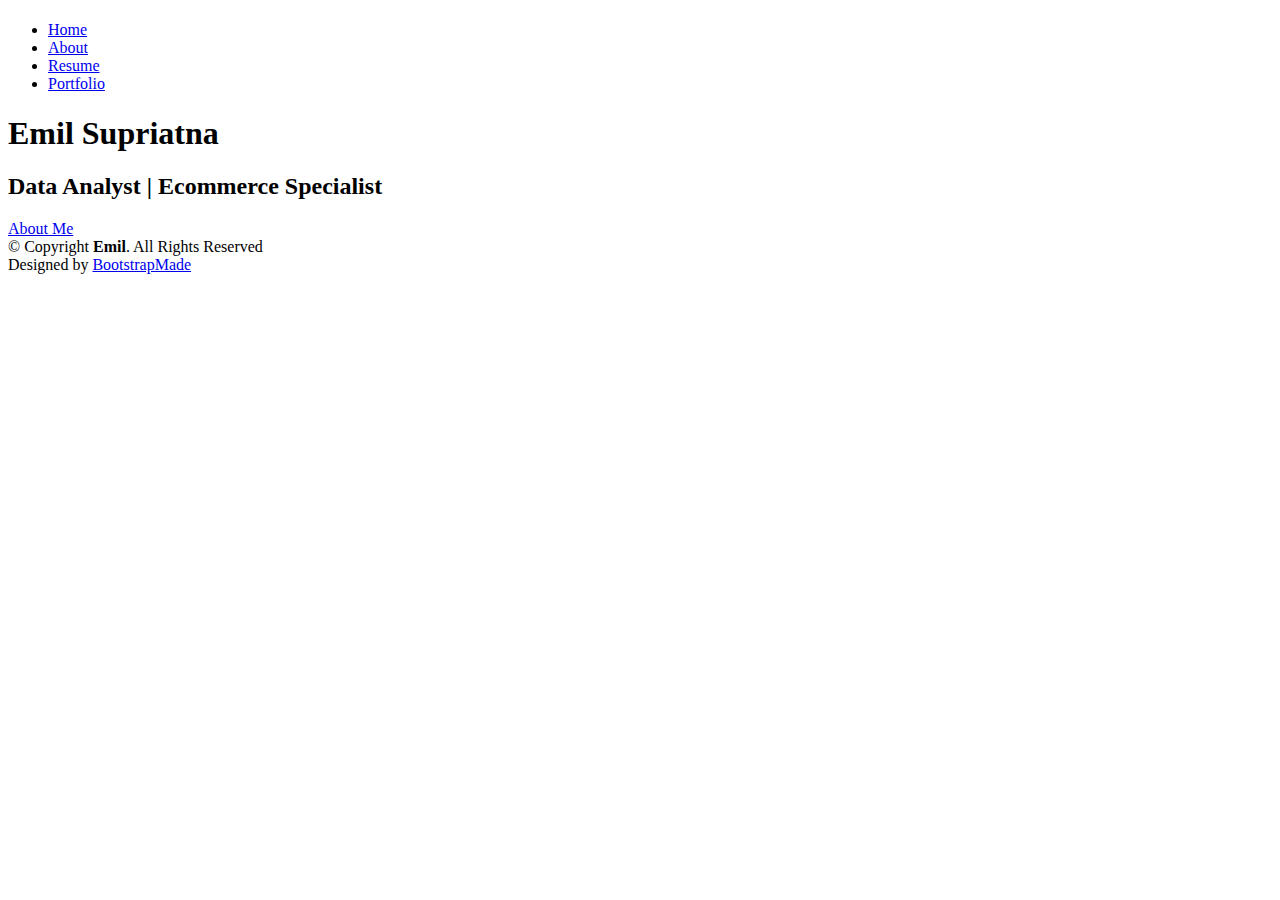
==== index.html @ 21134c15 "Add files via upload" ====
<!DOCTYPE html>
<html lang="en">

<head>
  <meta charset="utf-8">
  <meta content="width=device-width, initial-scale=1.0" name="viewport">

  <title>Kelly Bootstrap Template - Index</title>
  <meta content="" name="description">
  <meta content="" name="keywords">

  <!-- Favicons -->
  <link href="assets/img/favicon.png" rel="icon">
  <link href="assets/img/apple-touch-icon.png" rel="apple-touch-icon">

  <!-- Google Fonts -->
  <link href="https://fonts.googleapis.com/css?family=Open+Sans:300,300i,400,400i,600,600i,700,700i|Raleway:300,300i,400,400i,500,500i,600,600i,700,700i|Poppins:300,300i,400,400i,500,500i,600,600i,700,700i" rel="stylesheet">

  <!-- Vendor CSS Files -->
  <link href="assets/vendor/aos/aos.css" rel="stylesheet">
  <link href="assets/vendor/bootstrap/css/bootstrap.min.css" rel="stylesheet">
  <link href="assets/vendor/bootstrap-icons/bootstrap-icons.css" rel="stylesheet">
  <link href="assets/vendor/boxicons/css/boxicons.min.css" rel="stylesheet">
  <link href="assets/vendor/glightbox/css/glightbox.min.css" rel="stylesheet">
  <link href="assets/vendor/swiper/swiper-bundle.min.css" rel="stylesheet">

  <!-- Template Main CSS File -->
  <link href="assets/css/style.css" rel="stylesheet">

  <!-- =======================================================
  * Template Name: Kelly
  * Template URL: https://bootstrapmade.com/kelly-free-bootstrap-cv-resume-html-template/
  * Updated: Mar 17 2024 with Bootstrap v5.3.3
  * Author: BootstrapMade.com
  * License: https://bootstrapmade.com/license/
  ======================================================== -->
</head>

<body>

  <!-- ======= Header ======= -->
  <header id="header" class="fixed-top">
    <div class="container-fluid d-flex justify-content-between align-items-center">

      <h1 class="logo me-auto me-lg-0"><a href="index.html"></a></h1>
      <!-- Uncomment below if you prefer to use an image logo -->
      <!-- <a href="index.html" class="logo"><img src="assets/img/logo.png" alt="" class="img-fluid"></a>-->

      <nav id="navbar" class="navbar order-last order-lg-0">
        <ul>
          <li><a class="active" href="index.html">Home</a></li>
          <li><a href="about.html">About</a></li>
          <li><a href="resume.html">Resume</a></li>
          <li><a href="portfolio.html">Portfolio</a></li>
        </ul>
        <i class="bi bi-list mobile-nav-toggle"></i>
      </nav><!-- .navbar -->

      <div class="header-social-links">
        <!-- <a href="#" class="twitter"><i class="bi bi-twitter"></i></a>
        <a href="#" class="facebook"><i class="bi bi-facebook"></i></a>
        <a href="#" class="instagram"><i class="bi bi-instagram"></i></a>
        <a href="#" class="linkedin"><i class="bi bi-linkedin"></i></i></a> -->
      </div>

    </div>

  </header><!-- End Header -->

  <!-- ======= Hero Section ======= -->

  <section id="hero" class="d-flex align-items-center">
    <div class="container d-flex flex-column align-items-center" data-aos="zoom-in" data-aos-delay="100">
      <h1>Emil Supriatna</h1>
      <h2>Data Analyst | Ecommerce Specialist</h2>
      <a href="about.html" class="btn-about">About Me</a>
    </div>
  </section><!-- End Hero -->

  <!-- ======= Footer ======= -->
  <footer id="footer">
    <div class="container">
      <div class="copyright">
        &copy; Copyright <strong><span>Emil</span></strong>. All Rights Reserved
      </div>
      <div class="credits">
        <!-- All the links in the footer should remain intact. -->
        <!-- You can delete the links only if you purchased the pro version. -->
        <!-- Licensing information: https://bootstrapmade.com/license/ -->
        <!-- Purchase the pro version with working PHP/AJAX contact form: https://bootstrapmade.com/kelly-free-bootstrap-cv-resume-html-template/ -->
        Designed by <a href="https://bootstrapmade.com/">BootstrapMade</a>
      </div>
    </div>
  </footer><!-- End  Footer -->

  <div id="preloader"></div>
  <a href="#" class="back-to-top d-flex align-items-center justify-content-center"><i class="bi bi-arrow-up-short"></i></a>

  <!-- Vendor JS Files -->
  <script src="assets/vendor/purecounter/purecounter_vanilla.js"></script>
  <script src="assets/vendor/aos/aos.js"></script>
  <script src="assets/vendor/bootstrap/js/bootstrap.bundle.min.js"></script>
  <script src="assets/vendor/glightbox/js/glightbox.min.js"></script>
  <script src="assets/vendor/isotope-layout/isotope.pkgd.min.js"></script>
  <script src="assets/vendor/swiper/swiper-bundle.min.js"></script>
  <script src="assets/vendor/waypoints/noframework.waypoints.js"></script>
  <script src="assets/vendor/php-email-form/validate.js"></script>

  <!-- Template Main JS File -->
  <script src="assets/js/main.js"></script>

</body>

</html>
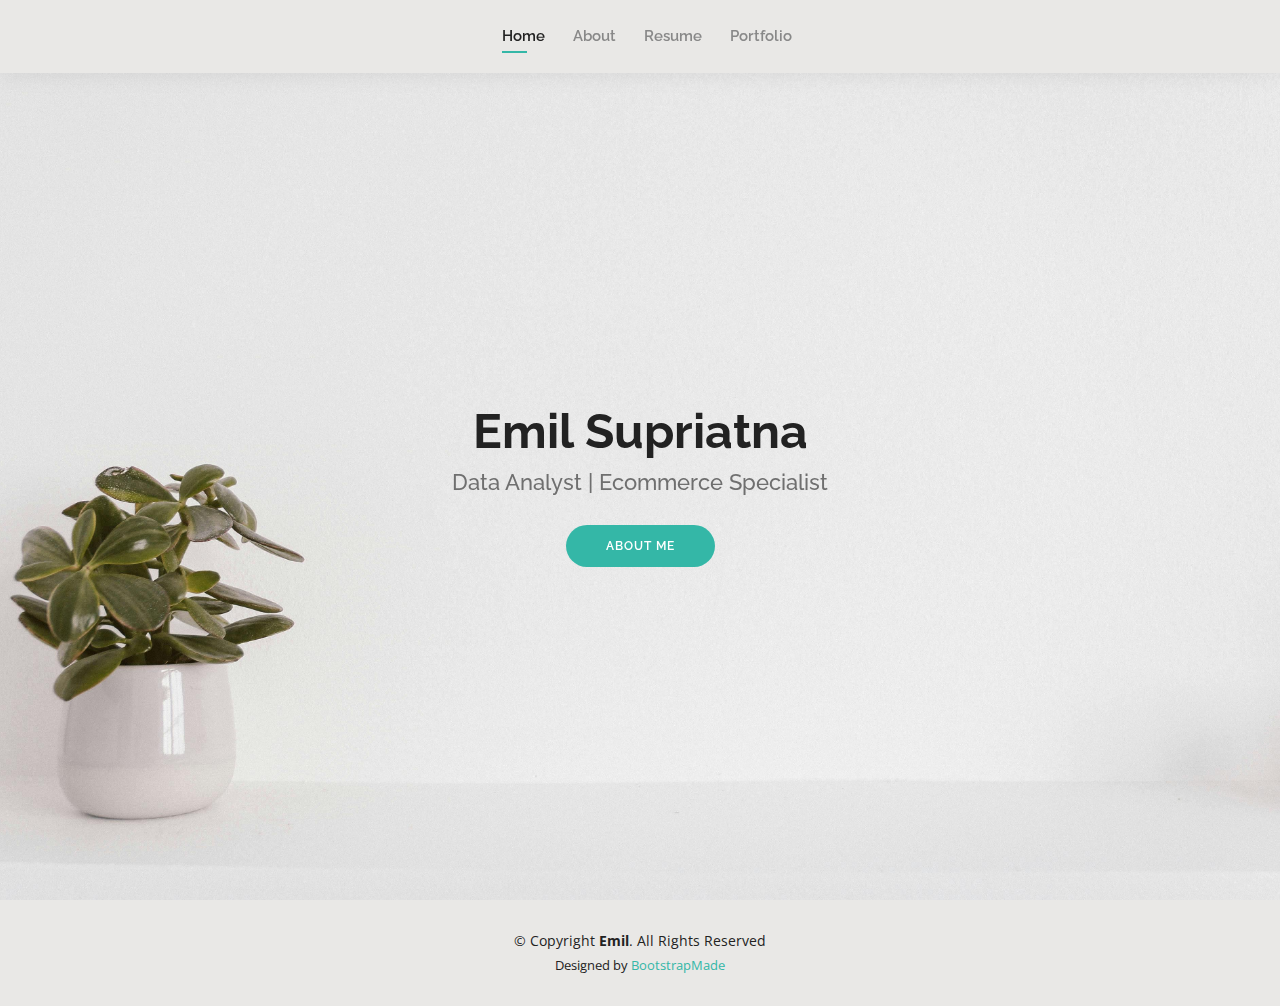
==== commit 2c736a12: "Update index.html" ====
--- a/index.html
+++ b/index.html
@@ -5,7 +5,7 @@
   <meta charset="utf-8">
   <meta content="width=device-width, initial-scale=1.0" name="viewport">
 
-  <title>Kelly Bootstrap Template - Index</title>
+  <title>Personal Website</title>
   <meta content="" name="description">
   <meta content="" name="keywords">
 
@@ -111,4 +111,4 @@
 
 </body>
 
-</html>+</html>
